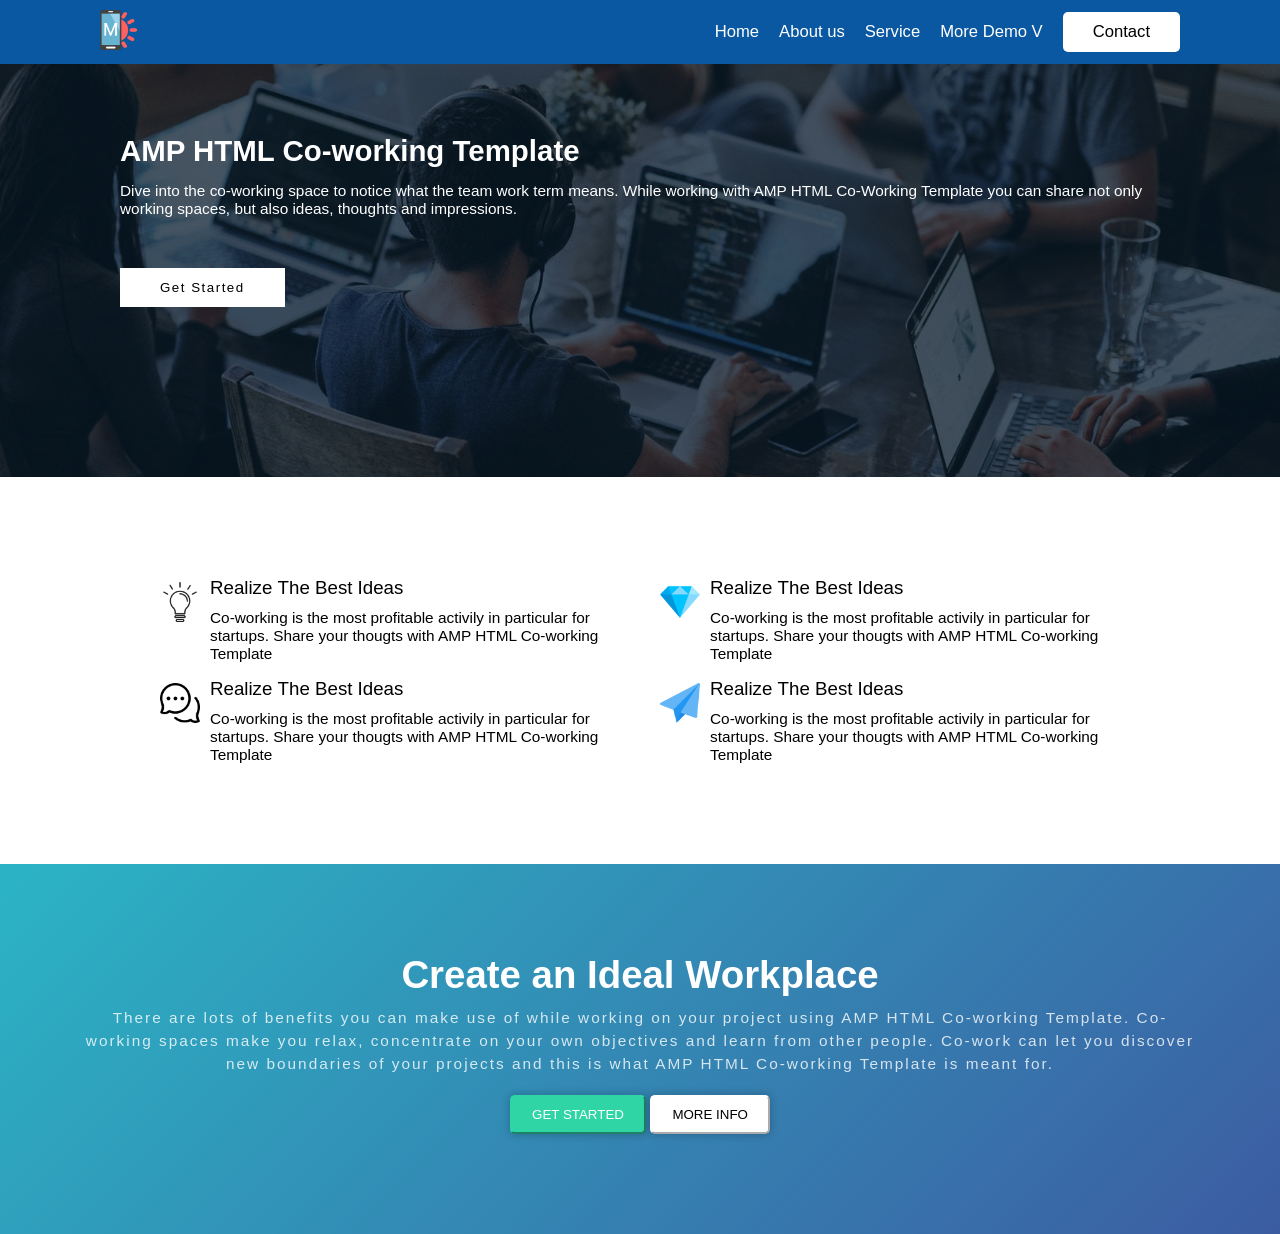
==== june3 for practice whole website/index.html @ 966e41de "Create an Ideal Workplace section complete" ====
<!DOCTYPE html>
<html lang="en">

<head>
    <meta charset="UTF-8">
    <meta name="viewport" content="width=device-width, initial-scale=1.0">
    <title>StartupAMP Demo</title>
    <link rel="stylesheet" href="style.css">
    <link rel="shortcut icon" href="./logo.png" type="image/x-icon">
</head>

<body>
    <header>
        <nav>
            <div class="leftnav">
                <img src="./logo.png" alt="">
            </div>
            <div class="rightnav">
                <div class="one">Home</div>
                <div class="one">About us</div>
                <div class="one">Service</div>
                <div class="dropdown">
                    <div class="one main-menu">More Demo V</div>
                    <div class="moredemo-submenu">
                        <div class="submenu-one">Mobile App</div>
                        <div class="submenu-one">Co-Working</div>
                        <div class="submenu-one">Business School</div>
                        <div class="submenu-one">Header</div>
                        <div class="submenu-one">Feature</div>
                    </div>
                </div>

                <div class="one btn">Contact</div>
                <div class="hamburger">
                    <img src="./hamburger.png" alt="">
                </div>
            </div>

        </nav>

    </header>

    <main>
        <section class="Hero">
            <div class="layer">
                <div class="content">
                    <h1>AMP HTML <b>Co-working Template</b></h1>
                    <p>Dive into the co-working space to notice what the team work term means. While working with AMP
                        HTML Co-Working Template you can share not only working spaces, but also ideas, thoughts and
                        impressions.</p>
                    <div class="btn2">
                        <button>Get Started</button>
                    </div>
                </div>
            </div>

        </section>
        <section class="fourdiv">
            <div class="left2div">
                <div class="left2div-content">
                    <div class="imgdiv">
                        <img src="./lightbulb.png" alt="">
                    </div>
                    <div class="contentdiv">
                        <div class="top-left2div">
                            <h3><span>Realize </span>The Best Ideas</h3>
                        </div>
                        <div class="bottom-left2div">
                            <p>
                                Co-working is the most profitable activily in particular for startups. Share your
                                thougts
                                with AMP HTML Co-working Template
                            </p>
                        </div>
                    </div>
                </div>
                <div class="left2div-content">
                    <div class="imgdiv">
                        <img src="./chat.png" alt="">
                    </div>
                    <div class="contentdiv">
                        <div class="top-left2div">
                            <h3><span>Realize </span>The Best Ideas</h3>
                        </div>
                        <div class="bottom-left2div">
                            <p>
                                Co-working is the most profitable activily in particular for startups. Share your
                                thougts
                                with AMP HTML Co-working Template
                            </p>
                        </div>
                    </div>
                </div>

            </div>
            <div class="right2div">
                <div class="right2div-content">
                    <div class="imgdiv">
                        <img src="./diamond.png" alt="">
                    </div>
                    <div class="contentdiv">
                        <div class="top-right2div">
                            <h3><span>Realize </span>The Best Ideas</h3>
                        </div>
                        <div class="bottom-right2div">
                            <p>
                                Co-working is the most profitable activily in particular for startups. Share your
                                thougts
                                with AMP HTML Co-working Template
                            </p>
                        </div>
                    </div>
                </div>
                <div class="right2div-content">
                    <div class="imgdiv">
                        <img src="./paper-plane.png" alt="">
                    </div>
                    <div class="contentdiv">
                        <div class="top-right2div">
                            <h3><span>Realize </span>The Best Ideas</h3>
                        </div>
                        <div class="bottom-right2div">
                            <p>
                                Co-working is the most profitable activily in particular for startups. Share your
                                thougts
                                with AMP HTML Co-working Template
                            </p>
                        </div>
                    </div>
                </div>
            </div>
        </section>
        <section class="IdealWorkplace">

            <h1 class="IdealWorkplace-h1">Create an Ideal Workplace</h1>
            <p class="IdealWorkplace-p">There are lots of benefits you can make use of while working on your project
                using AMP HTML Co-working Template. Co-working spaces make you relax, concentrate on your own objectives
                and learn from other people. Co-work can let you discover new boundaries of your projects and this is
                what AMP HTML Co-working Template is meant for.</p>
            <div class="btns">
                <button class="btn getbtn">GET STARTED</button>
                <button class="btn morebtn">MORE INFO</button>
            </div>
        </section>
    </main>

    <script src="script.js"></script>
</body>

</html>
---- june3 for practice whole website/style.css ----
* {
    margin: 0;
    padding: 0;
    box-sizing: border-box;
    font-family: Arial, Helvetica, sans-serif;
}

html,
body {
    height: 100%;
    width: 100%;
    position: relative;
}

nav {
    width: 100%;
    padding: 10px 100px;
    background-color: #0A57A2;
    display: flex;
    align-items: center;
    justify-content: space-between;
    position: fixed;
    z-index: 999;
}

.leftnav img {
    width: 40px;
}

.rightnav {
    display: flex;
    gap: 20px;
    align-items: center;
}

.rightnav .one {
    cursor: pointer;
    font-size: 1.3vw;
    color: white;
}

.rightnav .btn {
    padding: 10px 30px;
    background-color: white;
    color: black;
    border-radius: 5px;
}

.hamburger {
    display: none;
}

.dropdown {
    position: relative;
}

/* .main-menu{
    background-color: red;
} */

.moredemo-submenu {
    position: absolute;
    top: 100%;
    padding: 10px;
    padding-top: 40px;
    display: flex;
    flex-direction: column;
    gap: 15px;
    display: none;
}

.dropdown:hover .moredemo-submenu {
    display: flex;
    /* background-color: red; */
}

.submenu-one {
    background-color: #0A57A2;
    color: white;
    padding: 10px 20px;
    text-align: center;
    white-space: nowrap;
    cursor: pointer;
}

@media (max-width: 511px) {
    nav {
        padding-left: 30px;
        padding-right: 30px;
    }

    .leftnav img {
        width: 27px;
    }

    .rightnav .one {
        display: none;
    }

    .rightnav .hamburger {
        display: block;
        cursor: pointer;
    }

    .hamburger img {
        width: 25px;
    }
}

main {
    height: 100vh;
    width: 100%;
}

.Hero {
    width: 100%;
    background-image: url("./mbr-1619x1080.jpg");
    background-size: cover;
    background-repeat: no-repeat;
    background-position: center;
}

.layer {
    width: 100%;
    padding: 20px;
    background-color: #021629a3;
}

.content {
    color: white;
    padding: 10px;
    display: flex;
    flex-direction: column;
    gap: 20px;
    margin-top: 120px;
}

h1 {
    font-size: 22px;
    line-height: 22px;
}

.btn2 {
    margin-top: 30px;
    width: 100%;
    display: flex;
    justify-content: center;
    margin-bottom: 150px;
}

.btn2 button {
    text-align: center;
    padding: 12px 40px;
    background-color: white;
    border: none;
    cursor: pointer;
}


@media (min-width: 512px) {
    .content {
        padding: 0px 100px;
    }

    h1 {
        font-size: 2.3vw;
    }

    p {
        font-size: 1.7vw;
        width: 50%;
    }

    .btn2 {
        justify-content: flex-start;
    }

    .btn2 button {
        letter-spacing: 1.5px;
    }

}

.fourdiv {
    padding: 100px 150px;
    display: flex;
    gap: 20px;
    align-items: center;
    justify-content: center;
}

.left2div,
.right2div {
    display: flex;
    flex-direction: column;
    gap: 15px;
    justify-content: center;
    min-width: 200px;
}

.left2div-content,
.right2div-content {
    display: flex;
    justify-content: center;
}

.contentdiv {
    display: flex;
    flex-direction: column;
    gap: 10px;
}

p {
    font-size: 1.2vw;
    width: fit-content;
}

span {
    font-weight: bolder;
}


.imgdiv {
    padding: 5px 10px;

}

.imgdiv img {
    width: 40px;
}

h3 {
    font-weight: 100;
}

.IdealWorkplace {
    width: 100%;
    padding: 100px 80px;
    background: linear-gradient(135deg, #2bb4c5 0%, #3c5ca2 100%);
    text-align: center;
}

.IdealWorkplace-h1 {
    color: white;
    font-size: 3vw;
    margin-bottom: 20px;
}

.IdealWorkplace-p  {
    color: white;
    line-height: 1.5;
    letter-spacing: 2px;
    margin-bottom: 20px;
    font-weight: 100;
    opacity: 0.8;
}

.btns .getbtn {
    padding: 10px 20px;
    color: white;
    box-shadow: 0px 0px 8px 1px rgba(0, 0, 0, 0.2);
    background-color: #30d5a5;
    border-color: #30d5a5;
    border-radius: 5px;

}

.btns .morebtn {
    padding: 10px 20px;
    box-shadow: 0px 0px 8px 1px rgba(0, 0, 0, 0.2);
    color: black;
    background-color: white;
    border-color: #ffffff;
    border-radius: 5px;

}
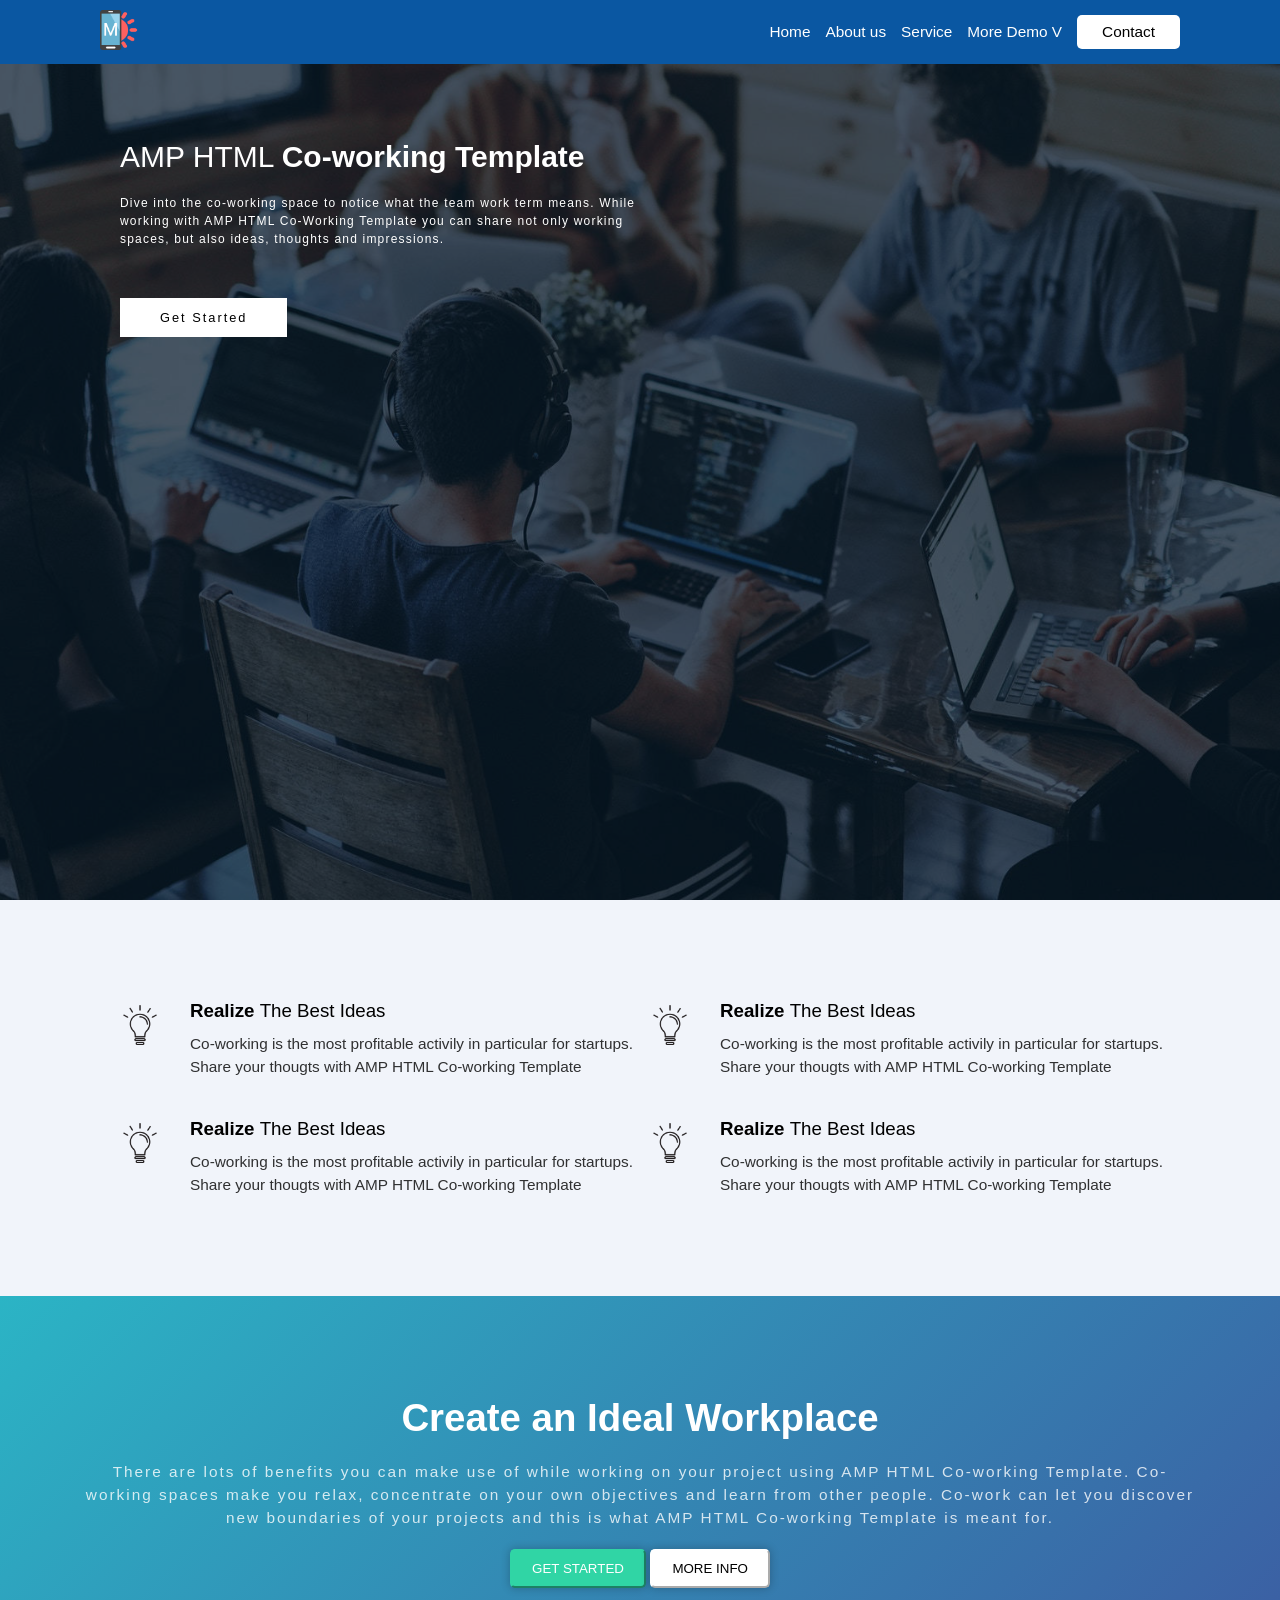
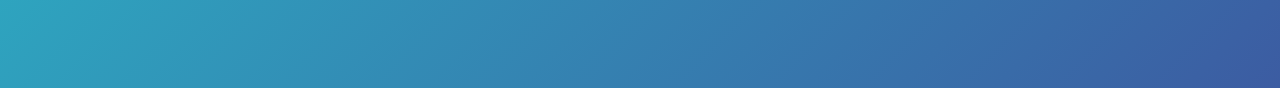
==== commit d6c5323f: "fourdiv done with responsive" ====
--- a/june3 for practice whole website/index.html
+++ b/june3 for practice whole website/index.html
@@ -44,8 +44,9 @@
         <section class="Hero">
             <div class="layer">
                 <div class="content">
-                    <h1>AMP HTML <b>Co-working Template</b></h1>
-                    <p>Dive into the co-working space to notice what the team work term means. While working with AMP
+                    <h1 class="layer-content-h1">AMP HTML <b class="layer-content-b">Co-working Template</b></h1>
+                    <p class="layer-content-p">Dive into the co-working space to notice what the team work term means.
+                        While working with AMP
                         HTML Co-Working Template you can share not only working spaces, but also ideas, thoughts and
                         impressions.</p>
                     <div class="btn2">
@@ -63,10 +64,10 @@
                     </div>
                     <div class="contentdiv">
                         <div class="top-left2div">
-                            <h3><span>Realize </span>The Best Ideas</h3>
+                            <h3><span class="top-left2div-span">Realize </span>The Best Ideas</h3>
                         </div>
                         <div class="bottom-left2div">
-                            <p>
+                            <p class="bottom-left2div-p">
                                 Co-working is the most profitable activily in particular for startups. Share your
                                 thougts
                                 with AMP HTML Co-working Template
@@ -76,14 +77,14 @@
                 </div>
                 <div class="left2div-content">
                     <div class="imgdiv">
-                        <img src="./chat.png" alt="">
+                        <img src="./lightbulb.png" alt="">
                     </div>
                     <div class="contentdiv">
                         <div class="top-left2div">
-                            <h3><span>Realize </span>The Best Ideas</h3>
+                            <h3><span class="top-left2div-span">Realize </span>The Best Ideas</h3>
                         </div>
                         <div class="bottom-left2div">
-                            <p>
+                            <p class="bottom-left2div-p">
                                 Co-working is the most profitable activily in particular for startups. Share your
                                 thougts
                                 with AMP HTML Co-working Template
@@ -96,14 +97,14 @@
             <div class="right2div">
                 <div class="right2div-content">
                     <div class="imgdiv">
-                        <img src="./diamond.png" alt="">
+                        <img src="./lightbulb.png" alt="">
                     </div>
                     <div class="contentdiv">
-                        <div class="top-right2div">
-                            <h3><span>Realize </span>The Best Ideas</h3>
+                        <div class="top-left2div">
+                            <h3><span class="top-left2div-span">Realize </span>The Best Ideas</h3>
                         </div>
-                        <div class="bottom-right2div">
-                            <p>
+                        <div class="bottom-left2div">
+                            <p class="bottom-left2div-p">
                                 Co-working is the most profitable activily in particular for startups. Share your
                                 thougts
                                 with AMP HTML Co-working Template
@@ -113,14 +114,14 @@
                 </div>
                 <div class="right2div-content">
                     <div class="imgdiv">
-                        <img src="./paper-plane.png" alt="">
+                        <img src="./lightbulb.png" alt="">
                     </div>
                     <div class="contentdiv">
-                        <div class="top-right2div">
-                            <h3><span>Realize </span>The Best Ideas</h3>
+                        <div class="top-left2div">
+                            <h3><span class="top-left2div-span">Realize </span>The Best Ideas</h3>
                         </div>
-                        <div class="bottom-right2div">
-                            <p>
+                        <div class="bottom-left2div">
+                            <p class="bottom-left2div-p">
                                 Co-working is the most profitable activily in particular for startups. Share your
                                 thougts
                                 with AMP HTML Co-working Template
--- a/june3 for practice whole website/style.css
+++ b/june3 for practice whole website/style.css
@@ -9,7 +9,7 @@
 body {
     height: 100%;
     width: 100%;
-    position: relative;
+    /* overflow-x: hidden; */
 }
 
 nav {
@@ -20,7 +20,7 @@
     align-items: center;
     justify-content: space-between;
     position: fixed;
-    z-index: 999;
+    z-index: 1;
 }
 
 .leftnav img {
@@ -29,18 +29,18 @@
 
 .rightnav {
     display: flex;
-    gap: 20px;
+    gap: 15px;
     align-items: center;
 }
 
 .rightnav .one {
     cursor: pointer;
-    font-size: 1.3vw;
+    font-size: 1.2vw;
     color: white;
 }
 
 .rightnav .btn {
-    padding: 10px 30px;
+    padding: 8px 25px;
     background-color: white;
     color: black;
     border-radius: 5px;
@@ -54,9 +54,6 @@
     position: relative;
 }
 
-/* .main-menu{
-    background-color: red;
-} */
 
 .moredemo-submenu {
     position: absolute;
@@ -71,7 +68,6 @@
 
 .dropdown:hover .moredemo-submenu {
     display: flex;
-    /* background-color: red; */
 }
 
 .submenu-one {
@@ -118,10 +114,10 @@
     background-size: cover;
     background-repeat: no-repeat;
     background-position: center;
+    overflow: hidden;
 }
 
 .layer {
-    width: 100%;
     padding: 20px;
     background-color: #021629a3;
 }
@@ -135,9 +131,20 @@
     margin-top: 120px;
 }
 
-h1 {
+.layer-content-h1 {
     font-size: 22px;
-    line-height: 22px;
+    font-weight: 100;
+}
+
+.layer-content-b {
+    font-weight: 900;
+}
+
+.layer-content-p {
+    line-height: 1.5;
+    letter-spacing: 1.2px;
+    font-weight: 100;
+    font-size: 12px;
 }
 
 .btn2 {
@@ -154,21 +161,38 @@
     background-color: white;
     border: none;
     cursor: pointer;
+    letter-spacing: 2px;
+    font-size: 3.2vw;
+    font-weight: 600;
 }
 
 
 @media (min-width: 512px) {
+
+    .Hero,
+    .layer {
+        width: 100%;
+        min-height: 100vh;
+        overflow: hidden;
+    }
+    .layer{
+        padding: 20px;
+    }
+
     .content {
         padding: 0px 100px;
     }
 
-    h1 {
-        font-size: 2.3vw;
-    }
-
-    p {
-        font-size: 1.7vw;
+    .layer-content-h1 {
+        font-size: 30px;
+    }
+
+    .layer-content-p {
         width: 50%;
+        line-height: 1.5;
+        letter-spacing: 1.2px;
+        font-weight: 100;
+        font-size: 12px;
     }
 
     .btn2 {
@@ -176,24 +200,33 @@
     }
 
     .btn2 button {
-        letter-spacing: 1.5px;
+        text-align: center;
+        padding: 12px 40px;
+        background-color: white;
+        border: none;
+        cursor: pointer;
+        letter-spacing: 2px;
+        font-size: 1vw;
+        font-weight: 400;
     }
 
 }
 
 .fourdiv {
-    padding: 100px 150px;
-    display: flex;
-    gap: 20px;
+    padding: 100px 110px;
+    display: flex;
+    /* gap: 40px; */
     align-items: center;
+
     justify-content: center;
+    background-color: #F1F4FA;
 }
 
 .left2div,
 .right2div {
     display: flex;
     flex-direction: column;
-    gap: 15px;
+    gap: 40px;
     justify-content: center;
     min-width: 200px;
 }
@@ -202,6 +235,16 @@
 .right2div-content {
     display: flex;
     justify-content: center;
+    gap: 20px;
+}
+
+.top-left2div-span {
+    font-weight: 700;
+}
+
+.bottom-left2div-p {
+    opacity: 0.8;
+    line-height: 1.5;
 }
 
 .contentdiv {
@@ -246,7 +289,7 @@
     margin-bottom: 20px;
 }
 
-.IdealWorkplace-p  {
+.IdealWorkplace-p {
     color: white;
     line-height: 1.5;
     letter-spacing: 2px;
@@ -273,4 +316,32 @@
     border-color: #ffffff;
     border-radius: 5px;
 
+}
+
+@media (max-width: 511px) {
+    .fourdiv {
+        flex-direction: column;
+        padding: 30px 30px;
+    }
+
+    .left2div-content,
+    .right2div-content {
+        flex-direction: column;
+    }
+
+    .imgdiv {
+        text-align: center;
+    }
+
+    h3 {
+        text-align: center;
+        font-size: 3.5vw;
+    }
+
+    .bottom-left2div-p {
+        font-size: 4vw;
+        text-align: justify;
+        hyphens: auto;
+        opacity: 0.7;
+    }
 }
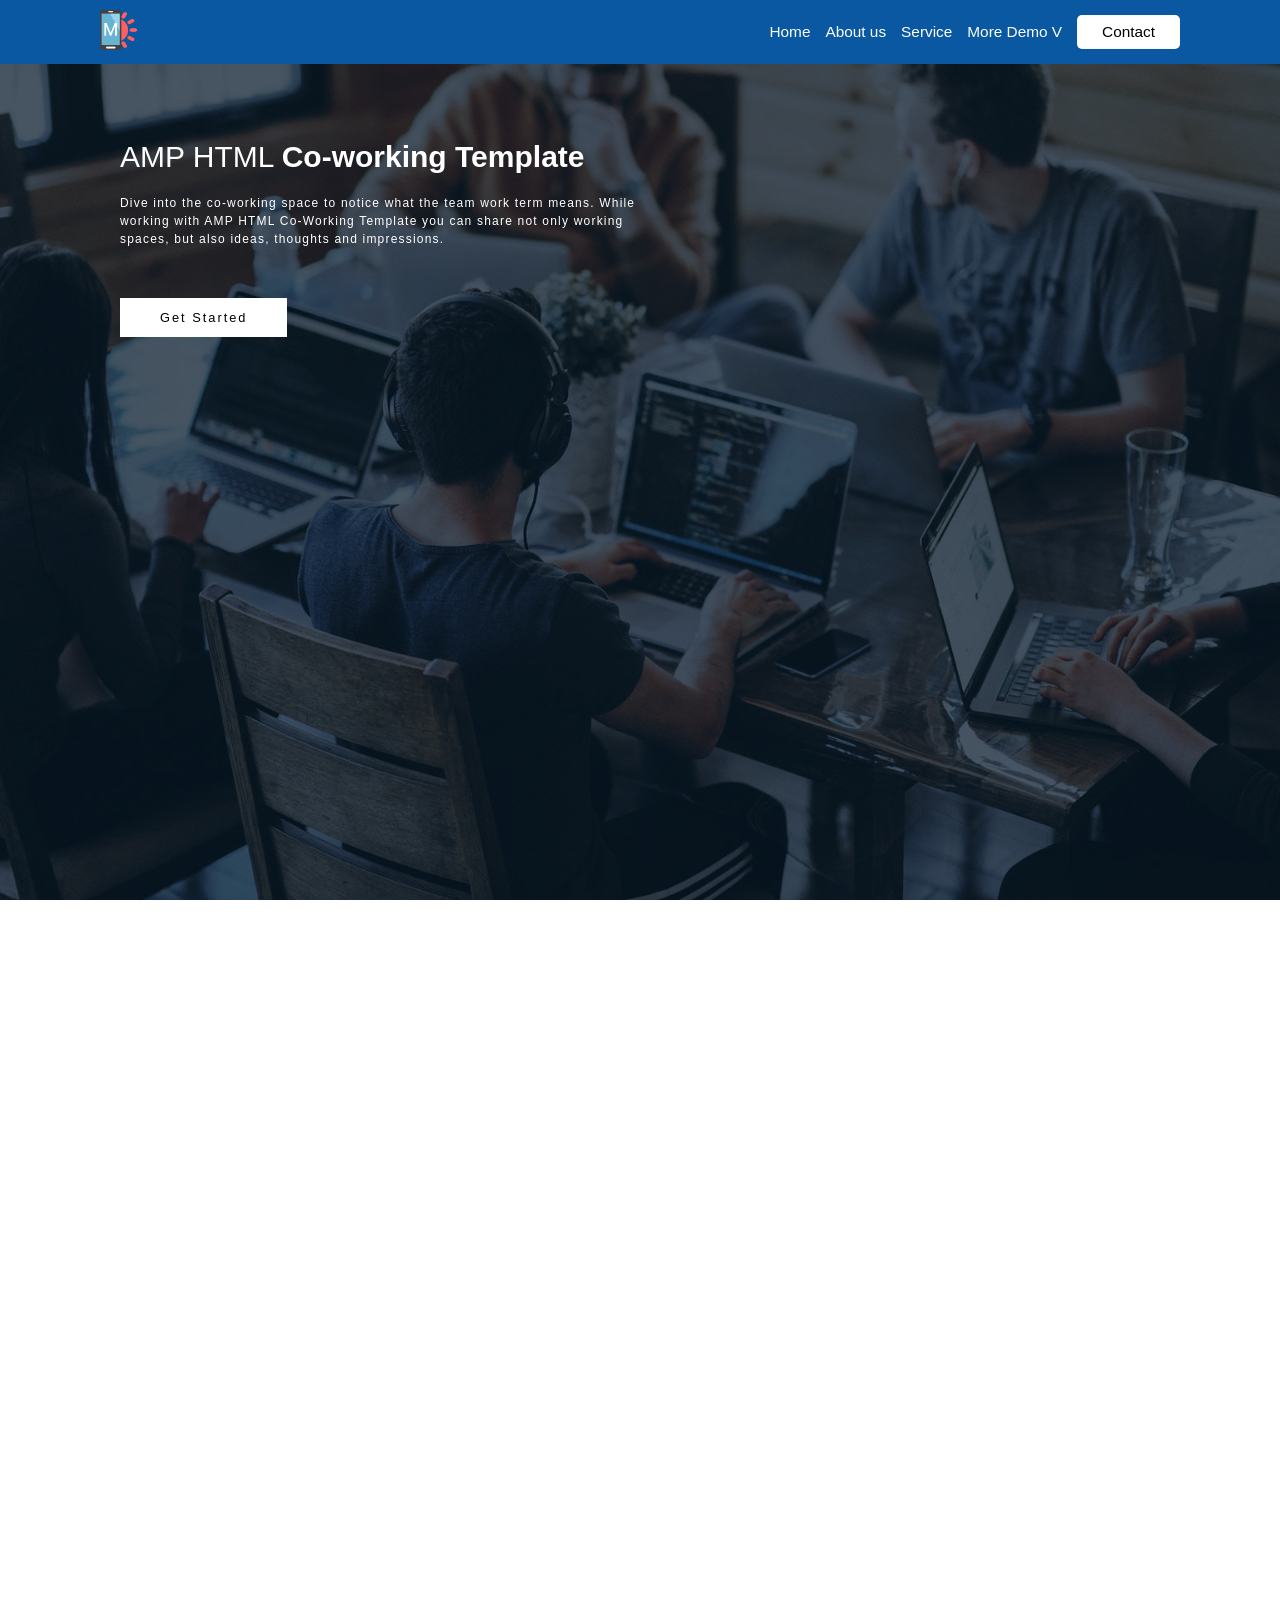
==== commit 82bb9be5: "amp section created" ====
--- a/june3 for practice whole website/index.html
+++ b/june3 for practice whole website/index.html
@@ -77,17 +77,16 @@
                 </div>
                 <div class="left2div-content">
                     <div class="imgdiv">
-                        <img src="./lightbulb.png" alt="">
+                        <img src="./chat.png" alt="">
                     </div>
                     <div class="contentdiv">
                         <div class="top-left2div">
-                            <h3><span class="top-left2div-span">Realize </span>The Best Ideas</h3>
+                            <h3><span class="top-left2div-span">Manage </span>A Talented Team</h3>
                         </div>
                         <div class="bottom-left2div">
                             <p class="bottom-left2div-p">
-                                Co-working is the most profitable activily in particular for startups. Share your
-                                thougts
-                                with AMP HTML Co-working Template
+                                Thanks to AMP HTML Co-working Template you can lead your working process in the right
+                                direction and help your team achieve objectives.
                             </p>
                         </div>
                     </div>
@@ -97,34 +96,32 @@
             <div class="right2div">
                 <div class="right2div-content">
                     <div class="imgdiv">
-                        <img src="./lightbulb.png" alt="">
+                        <img src="./diamond.png" alt="">
                     </div>
                     <div class="contentdiv">
                         <div class="top-left2div">
-                            <h3><span class="top-left2div-span">Realize </span>The Best Ideas</h3>
+                            <h3><span class="top-left2div-span">Create </span>An Effective Team</h3>
                         </div>
                         <div class="bottom-left2div">
                             <p class="bottom-left2div-p">
-                                Co-working is the most profitable activily in particular for startups. Share your
-                                thougts
-                                with AMP HTML Co-working Template
+                                AMP HTML Co-working Template will help you find your people to work with. You will
+                                notice that your team will stick together whatever problem you face.
                             </p>
                         </div>
                     </div>
                 </div>
                 <div class="right2div-content">
                     <div class="imgdiv">
-                        <img src="./lightbulb.png" alt="">
+                        <img src="./paper-plane.png" alt="">
                     </div>
                     <div class="contentdiv">
                         <div class="top-left2div">
-                            <h3><span class="top-left2div-span">Realize </span>The Best Ideas</h3>
+                            <h3><span class="top-left2div-span">Launch </span>A Unique Project</h3>
                         </div>
                         <div class="bottom-left2div">
                             <p class="bottom-left2div-p">
-                                Co-working is the most profitable activily in particular for startups. Share your
-                                thougts
-                                with AMP HTML Co-working Template
+                                More people implies more ideas. Use AMP HTML Co-working Template to create project noone
+                                has ever seen before.
                             </p>
                         </div>
                     </div>
@@ -143,6 +140,20 @@
                 <button class="btn morebtn">MORE INFO</button>
             </div>
         </section>
+        <section class="amp-section">
+            <div class="ampimg">
+                <div class="ampleft">
+                    <h1 class="ampleft-h1">
+                        AMP Tutorial
+                    </h1>
+                    <p class="ampleft-p">Learn what is AMP Website</p>
+                </div>
+                <div class="ampright">
+                    <img src="./play-circle.svg" alt="">
+                </div>
+            </div>
+
+        </section>
     </main>
 
     <script src="script.js"></script>
--- a/june3 for practice whole website/style.css
+++ b/june3 for practice whole website/style.css
@@ -9,7 +9,7 @@
 body {
     height: 100%;
     width: 100%;
-    /* overflow-x: hidden; */
+    overflow-x: hidden;
 }
 
 nav {
@@ -81,8 +81,7 @@
 
 @media (max-width: 511px) {
     nav {
-        padding-left: 30px;
-        padding-right: 30px;
+        padding: 20px 30px;
     }
 
     .leftnav img {
@@ -175,7 +174,8 @@
         min-height: 100vh;
         overflow: hidden;
     }
-    .layer{
+
+    .layer {
         padding: 20px;
     }
 
@@ -215,9 +215,7 @@
 .fourdiv {
     padding: 100px 110px;
     display: flex;
-    /* gap: 40px; */
     align-items: center;
-
     justify-content: center;
     background-color: #F1F4FA;
 }
@@ -265,6 +263,7 @@
 
 .imgdiv {
     padding: 5px 10px;
+    /* background-color: red; */
 
 }
 
@@ -274,6 +273,43 @@
 
 h3 {
     font-weight: 100;
+}
+
+@media (max-width: 512px) {
+    .fourdiv {
+        flex-direction: column;
+        padding: 30px 30px;
+        gap: 40px;
+    }
+
+    .left2div-content,
+    .right2div-content {
+        flex-direction: column;
+    }
+
+    .imgdiv {
+        text-align: center;
+    }
+
+    .contentdiv {
+        gap: 25px;
+    }
+
+    .imgdiv img {
+        width: 70px;
+    }
+
+    h3 {
+        text-align: center;
+        font-size: 3.5vw;
+    }
+
+    .bottom-left2div-p {
+        font-size: 2.5vw;
+        text-align: justify;
+        hyphens: auto;
+        opacity: 0.7;
+    }
 }
 
 .IdealWorkplace {
@@ -292,7 +328,7 @@
 .IdealWorkplace-p {
     color: white;
     line-height: 1.5;
-    letter-spacing: 2px;
+    letter-spacing: 1.5px;
     margin-bottom: 20px;
     font-weight: 100;
     opacity: 0.8;
@@ -305,7 +341,8 @@
     background-color: #30d5a5;
     border-color: #30d5a5;
     border-radius: 5px;
-
+    font-size: 1vw;
+    letter-spacing: 1.5px;
 }
 
 .btns .morebtn {
@@ -315,33 +352,115 @@
     background-color: white;
     border-color: #ffffff;
     border-radius: 5px;
-
-}
-
-@media (max-width: 511px) {
-    .fourdiv {
+    font-size: 1vw;
+    letter-spacing: 1.5px;
+}
+
+@media (max-width:512px) {
+    .IdealWorkplace {
+        padding: 100px 20px;
+    }
+
+    .IdealWorkplace-h1 {
+        font-size: 7vw;
+    }
+
+    .IdealWorkplace-p {
+        font-size: 2vw;
+    }
+
+    .btns .getbtn {
+        padding: 15px 25px;
+        font-size: 2.5vw;
+    }
+
+    .btns .morebtn {
+        padding: 15px 25px;
+        font-size: 2.5vw;
+    }
+}
+
+
+.amp-section {
+    padding: 7rem 13rem;
+}
+
+.ampimg {
+    position: relative;
+    margin: 0 auto;
+    background-image: url("https://mobirise.com/extensions/startupamp/coworking/assets/images/img-2.jpg");
+    background-position: 50% 50%;
+    background-color: #f1f4fa;
+    background-repeat: no-repeat;
+    background-size: cover;
+    display: flex;
+    justify-content: space-between;
+    align-items: center;
+    border-radius: 2rem;
+    padding: 7rem 0rem;
+    color: white;
+    box-shadow: 0px 0px 60px 10px rgba(0, 0, 0, 0.3);
+}
+
+.ampleft {
+    display: flex;
+    flex-direction: column;
+    gap: 20px;
+    padding-left: 50px;
+    word-wrap: break-word;
+
+}
+
+.ampleft-h1 {
+    font-size: 3.2rem;
+}
+
+.ampleft-p {
+    width: 100%;
+    font-weight: 100;
+    font-size: 1.1rem;
+}
+
+.ampright {
+    width: 50%;
+    padding-left: 130px;
+}
+
+.ampright img {
+    width: 80px;
+}
+
+@media (max-width:512px) {
+    .amp-section {
+        padding: 100px 20px;
+    }
+
+    .ampimg {
         flex-direction: column;
-        padding: 30px 30px;
-    }
-
-    .left2div-content,
-    .right2div-content {
-        flex-direction: column;
-    }
-
-    .imgdiv {
+        padding: 13.5rem 0;
+    }
+
+    .ampleft-h1 {
+        position: absolute;
+        top: 18%;
+        left: 50%;
+        transform: translate(-50%, -50%);
+        font-size: 7vw;
+    }
+
+    .ampleft-p {
+        position: absolute;
+        top: 32%;
+        left: 50%;
+        transform: translate(-50%, -50%);
         text-align: center;
-    }
-
-    h3 {
-        text-align: center;
-        font-size: 3.5vw;
-    }
-
-    .bottom-left2div-p {
-        font-size: 4vw;
-        text-align: justify;
-        hyphens: auto;
-        opacity: 0.7;
+        font-size: 2.5vw;
+    }
+
+    .ampright img {
+        position: absolute;
+        bottom: 5%;
+        left: 50%;
+        transform: translate(-50%, -50%);
     }
 }
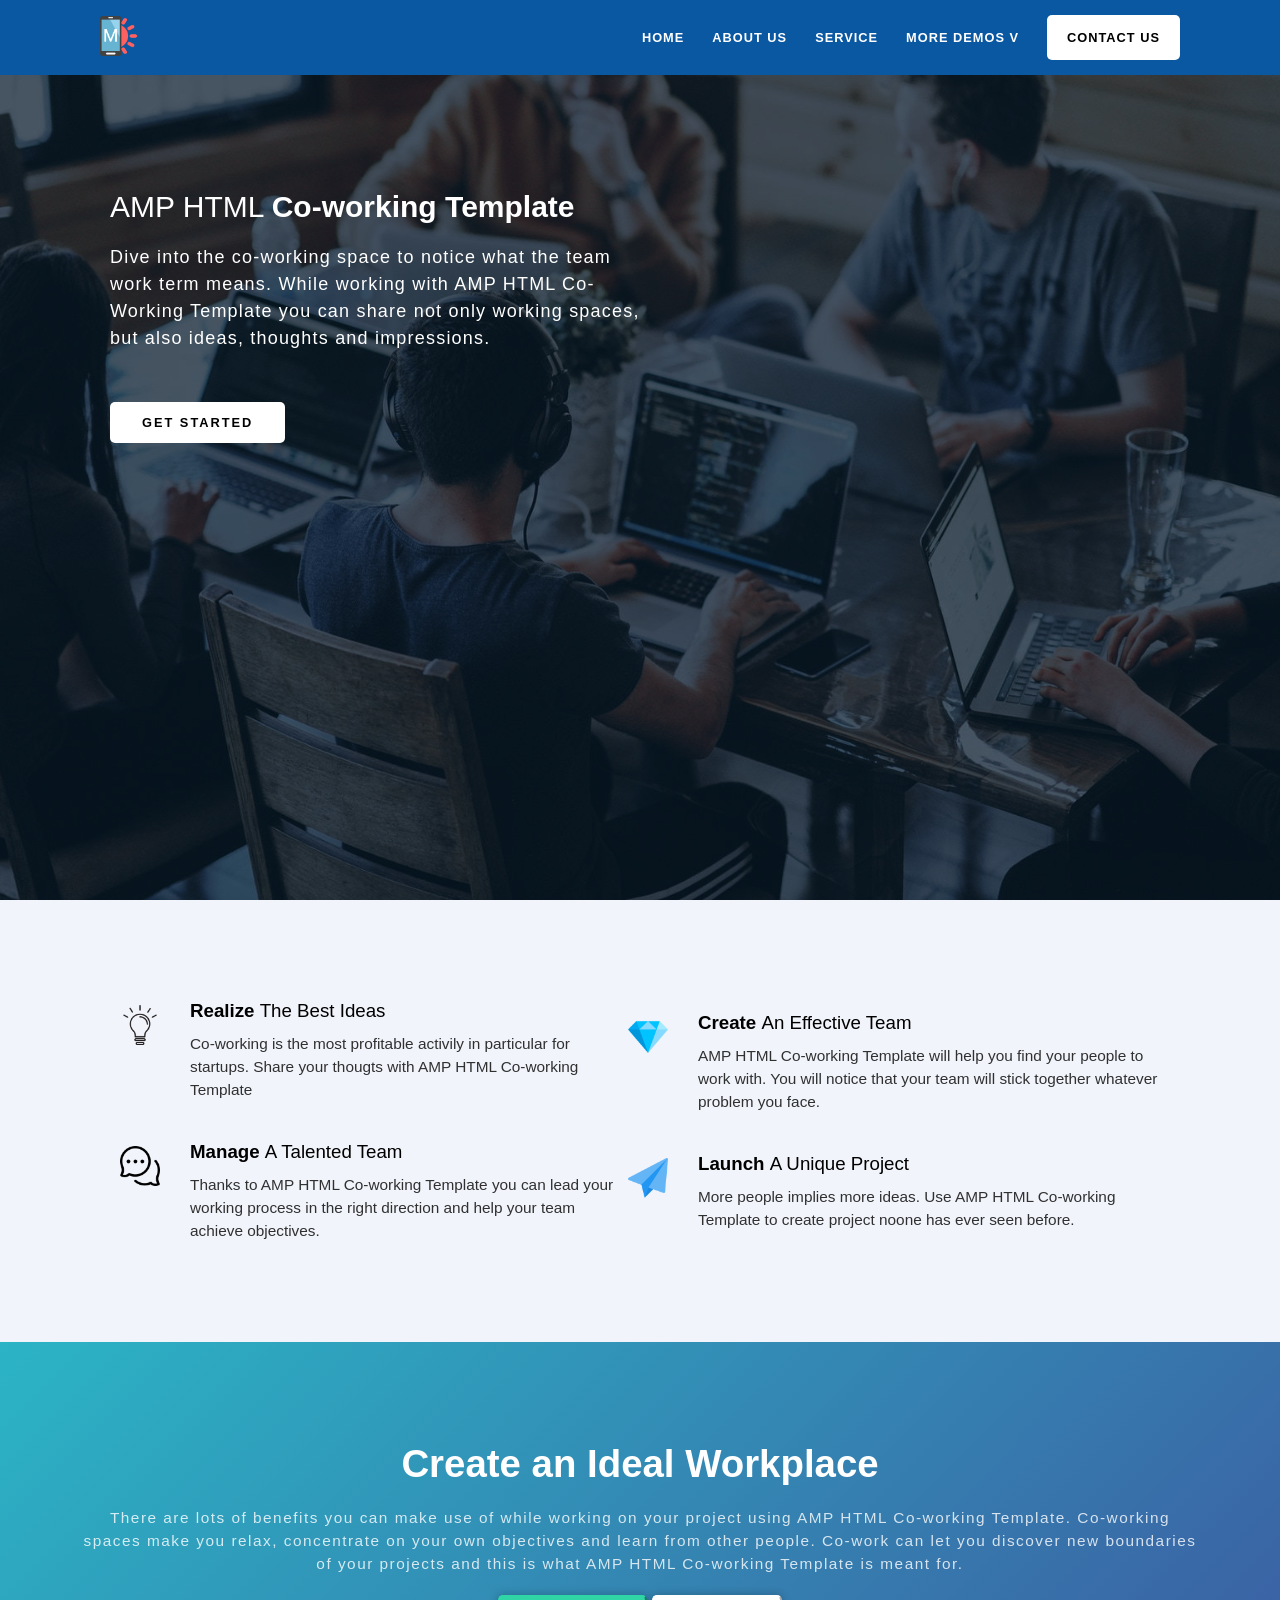
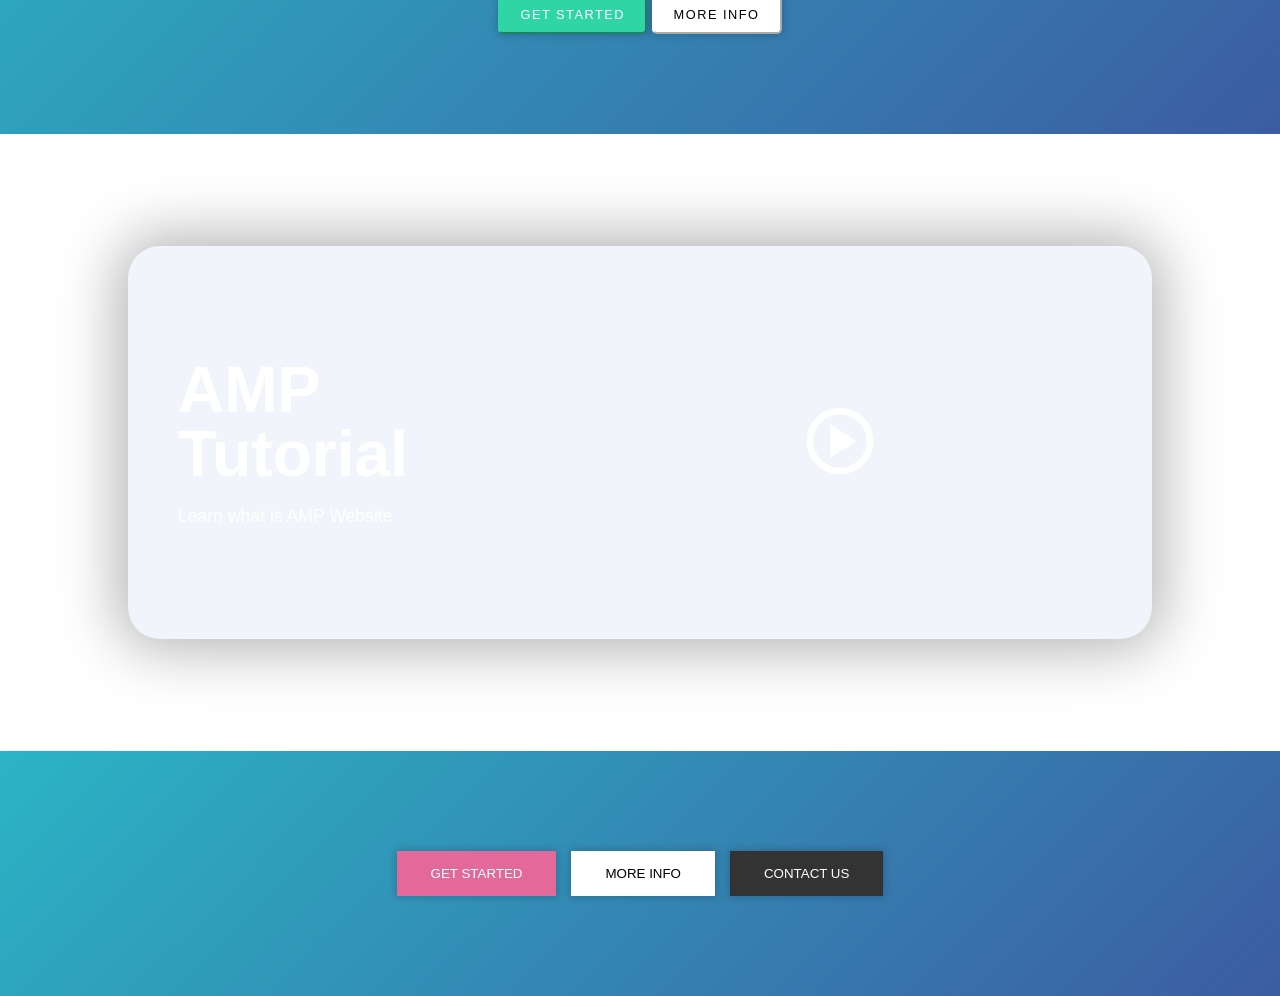
==== commit 1b70625f: "added button sections" ====
--- a/june3 for practice whole website/index.html
+++ b/june3 for practice whole website/index.html
@@ -16,11 +16,11 @@
                 <img src="./logo.png" alt="">
             </div>
             <div class="rightnav">
-                <div class="one">Home</div>
-                <div class="one">About us</div>
-                <div class="one">Service</div>
+                <div class="one">HOME</div>
+                <div class="one">ABOUT US</div>
+                <div class="one">SERVICE</div>
                 <div class="dropdown">
-                    <div class="one main-menu">More Demo V</div>
+                    <div class="one main-menu">MORE DEMOS V</div>
                     <div class="moredemo-submenu">
                         <div class="submenu-one">Mobile App</div>
                         <div class="submenu-one">Co-Working</div>
@@ -30,7 +30,7 @@
                     </div>
                 </div>
 
-                <div class="one btn">Contact</div>
+                <div class="one btn">CONTACT US</div>
                 <div class="hamburger">
                     <img src="./hamburger.png" alt="">
                 </div>
@@ -44,13 +44,13 @@
         <section class="Hero">
             <div class="layer">
                 <div class="content">
-                    <h1 class="layer-content-h1">AMP HTML <b class="layer-content-b">Co-working Template</b></h1>
+                    <h1 class="layer-content-h1">AMP HTML <b class="layer-content-b">Co-working <span class="layer-content-span">Template</span></b></h1>
                     <p class="layer-content-p">Dive into the co-working space to notice what the team work term means.
                         While working with AMP
                         HTML Co-Working Template you can share not only working spaces, but also ideas, thoughts and
                         impressions.</p>
                     <div class="btn2">
-                        <button>Get Started</button>
+                        <button>GET STARTED</button>
                     </div>
                 </div>
             </div>
@@ -144,7 +144,7 @@
             <div class="ampimg">
                 <div class="ampleft">
                     <h1 class="ampleft-h1">
-                        AMP Tutorial
+                        AMP <span class="ampleft-span">Tutorial</span>
                     </h1>
                     <p class="ampleft-p">Learn what is AMP Website</p>
                 </div>
@@ -154,6 +154,17 @@
             </div>
 
         </section>
+        <section class="buttons">
+            <div class="buttons-btn1">
+                <button>GET STARTED</button>
+            </div>
+            <div class="buttons-btn2">
+                <button>MORE INFO</button>
+            </div>
+            <div class="buttons-btn3">
+                <button>CONTACT US</button>
+            </div>
+        </section>
     </main>
 
     <script src="script.js"></script>
--- a/june3 for practice whole website/style.css
+++ b/june3 for practice whole website/style.css
@@ -9,12 +9,12 @@
 body {
     height: 100%;
     width: 100%;
-    overflow-x: hidden;
+    /* overflow-x: hidden; */
 }
 
 nav {
     width: 100%;
-    padding: 10px 100px;
+    padding: 15px 100px;
     background-color: #0A57A2;
     display: flex;
     align-items: center;
@@ -29,21 +29,26 @@
 
 .rightnav {
     display: flex;
-    gap: 15px;
+    gap: 28px;
     align-items: center;
+    letter-spacing: 1px;
 }
 
 .rightnav .one {
     cursor: pointer;
-    font-size: 1.2vw;
-    color: white;
+    font-size: 1vw;
+    color: white;
+    font-weight: 600;
 }
 
 .rightnav .btn {
-    padding: 8px 25px;
+    padding: 15px 20px;
     background-color: white;
     color: black;
     border-radius: 5px;
+    font-weight: 600;
+    letter-spacing: 1px;
+    font-size: 1vw;
 }
 
 .hamburger {
@@ -161,8 +166,8 @@
     border: none;
     cursor: pointer;
     letter-spacing: 2px;
-    font-size: 3.2vw;
-    font-weight: 600;
+    font-size: 2.2vw;
+    font-weight: 500;
 }
 
 
@@ -180,7 +185,7 @@
     }
 
     .content {
-        padding: 0px 100px;
+        padding: 50px 90px;
     }
 
     .layer-content-h1 {
@@ -192,7 +197,7 @@
         line-height: 1.5;
         letter-spacing: 1.2px;
         font-weight: 100;
-        font-size: 12px;
+        font-size: 18px;
     }
 
     .btn2 {
@@ -201,13 +206,14 @@
 
     .btn2 button {
         text-align: center;
-        padding: 12px 40px;
+        padding: 0.8rem 2rem;
         background-color: white;
         border: none;
         cursor: pointer;
         letter-spacing: 2px;
         font-size: 1vw;
-        font-weight: 400;
+        font-weight: 700;
+        border-radius: 5px;
     }
 
 }
@@ -382,7 +388,7 @@
 
 
 .amp-section {
-    padding: 7rem 13rem;
+    padding: 7rem 8rem;
 }
 
 .ampimg {
@@ -412,7 +418,8 @@
 }
 
 .ampleft-h1 {
-    font-size: 3.2rem;
+    font-size: 4rem;
+    line-height: 4rem;
 }
 
 .ampleft-p {
@@ -421,9 +428,13 @@
     font-size: 1.1rem;
 }
 
+.ampleft-span {
+    display: block;
+}
+
 .ampright {
     width: 50%;
-    padding-left: 130px;
+    padding-left: 160px;
 }
 
 .ampright img {
@@ -446,6 +457,10 @@
         left: 50%;
         transform: translate(-50%, -50%);
         font-size: 7vw;
+        display: flex;
+        align-items: center;
+        justify-content: center;
+        gap: 10px;
     }
 
     .ampleft-p {
@@ -457,10 +472,64 @@
         font-size: 2.5vw;
     }
 
+
     .ampright img {
         position: absolute;
         bottom: 5%;
         left: 50%;
         transform: translate(-50%, -50%);
     }
+}
+
+.buttons {
+    background: linear-gradient(135deg, #2bb4c5 0%, #3c5ca2 100%);
+    padding: 100px 150px;
+    display: flex;
+    gap: 15px;
+    justify-content: center;
+    flex-wrap: wrap;
+}
+
+.buttons-btn1 button {
+    padding: 0.8rem 2rem;
+    white-space: nowrap;
+    border-width: 2px;
+    border-style: solid;
+    box-shadow: 0px 0px 8px 1px rgba(0, 0, 0, 0.2);
+    background-color: #e3699a;
+    border-color: #e3699a;
+    color: #ffffff;
+    border-width: 2px;
+    cursor: pointer;
+}
+
+.buttons-btn2 button {
+    padding: 0.8rem 2rem;
+    border-width: 2px;
+    border-style: solid;
+    white-space: nowrap;
+    box-shadow: 0px 0px 8px 1px rgba(0, 0, 0, 0.2);
+    background-color: #ffffff;
+    border-color: #ffffff;
+    color: #000000;
+    cursor: pointer;
+}
+
+.buttons-btn3 button {
+    padding: 0.8rem 2rem;
+    border-width: 2px;
+    border-style: solid;
+    white-space: nowrap;
+    box-shadow: 0px 0px 8px 1px rgba(0, 0, 0, 0.2);
+    background-color: #333333;
+    border-color: #333333;
+    color: #ffffff;
+    cursor: pointer;
+}
+
+@media (max-width:512px) {
+    .buttons {
+    padding: 100px 10px;
+    flex-wrap: wrap;
+}
 }
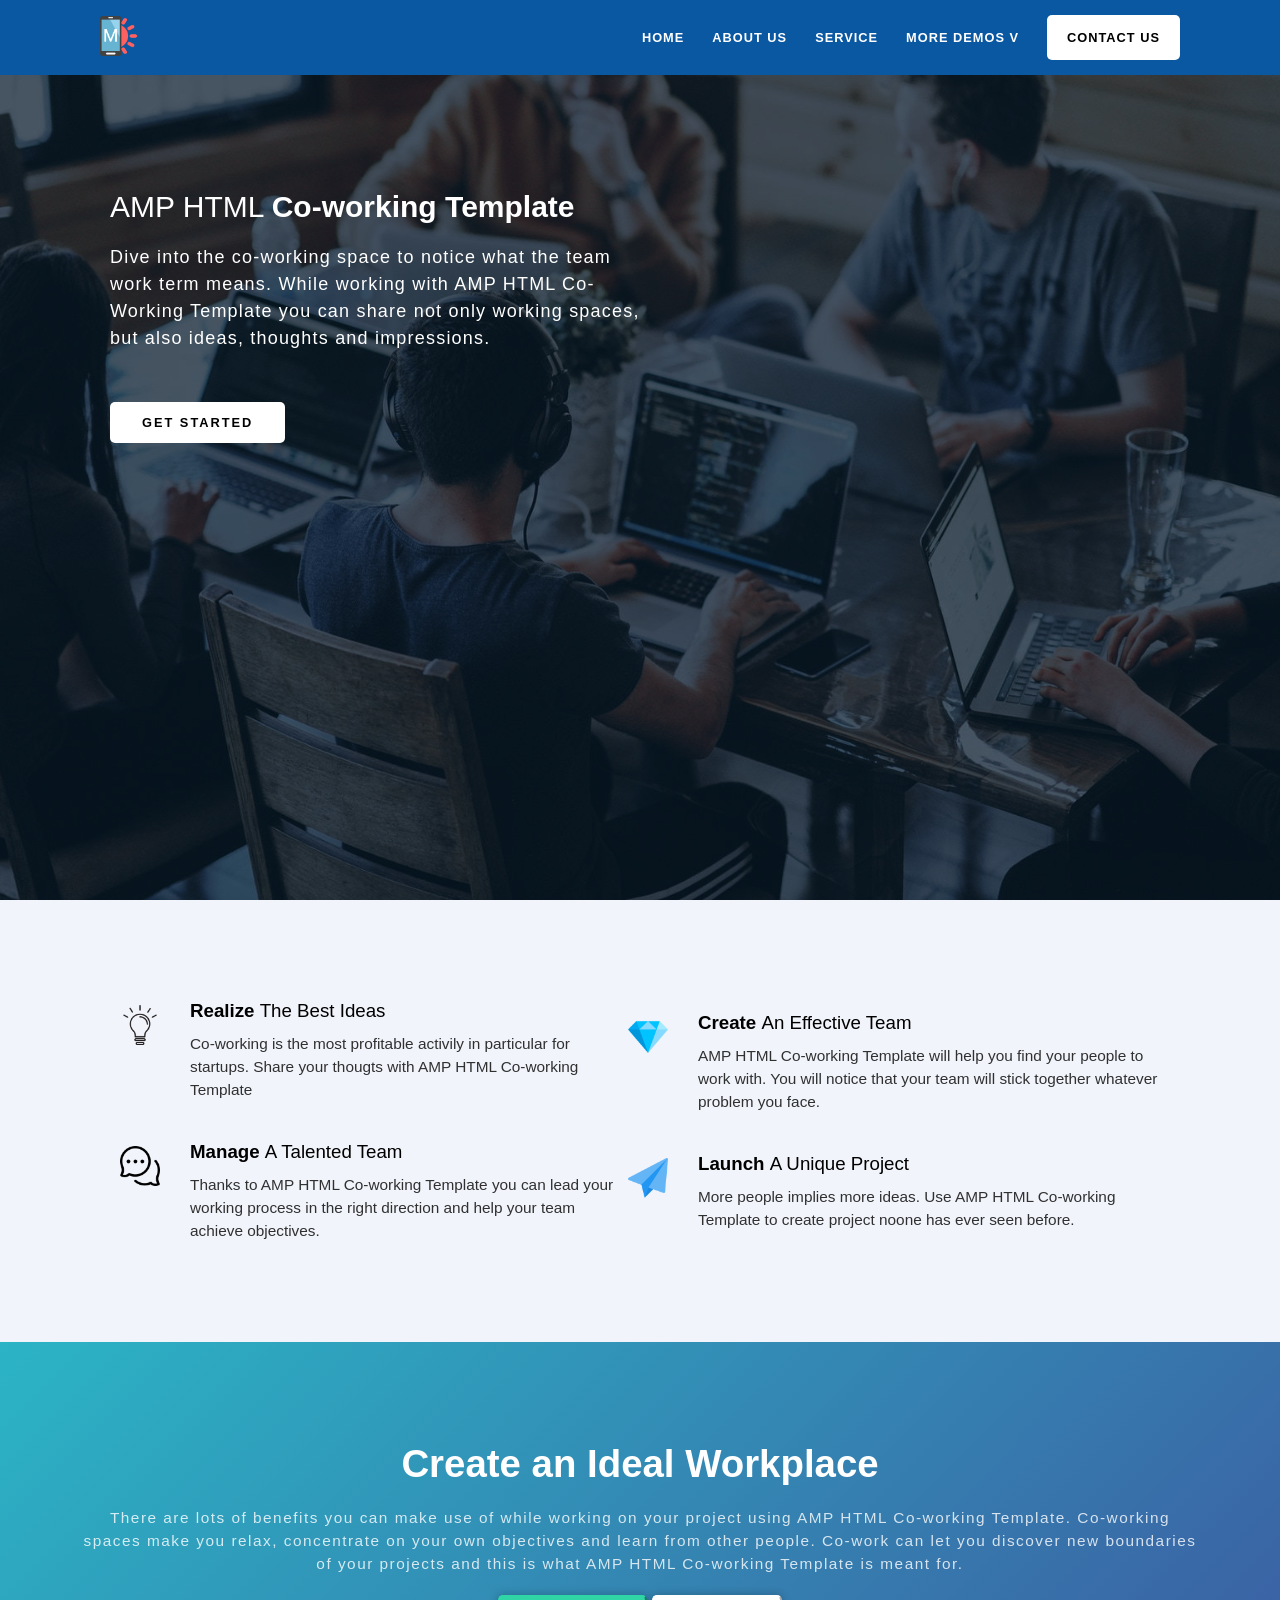
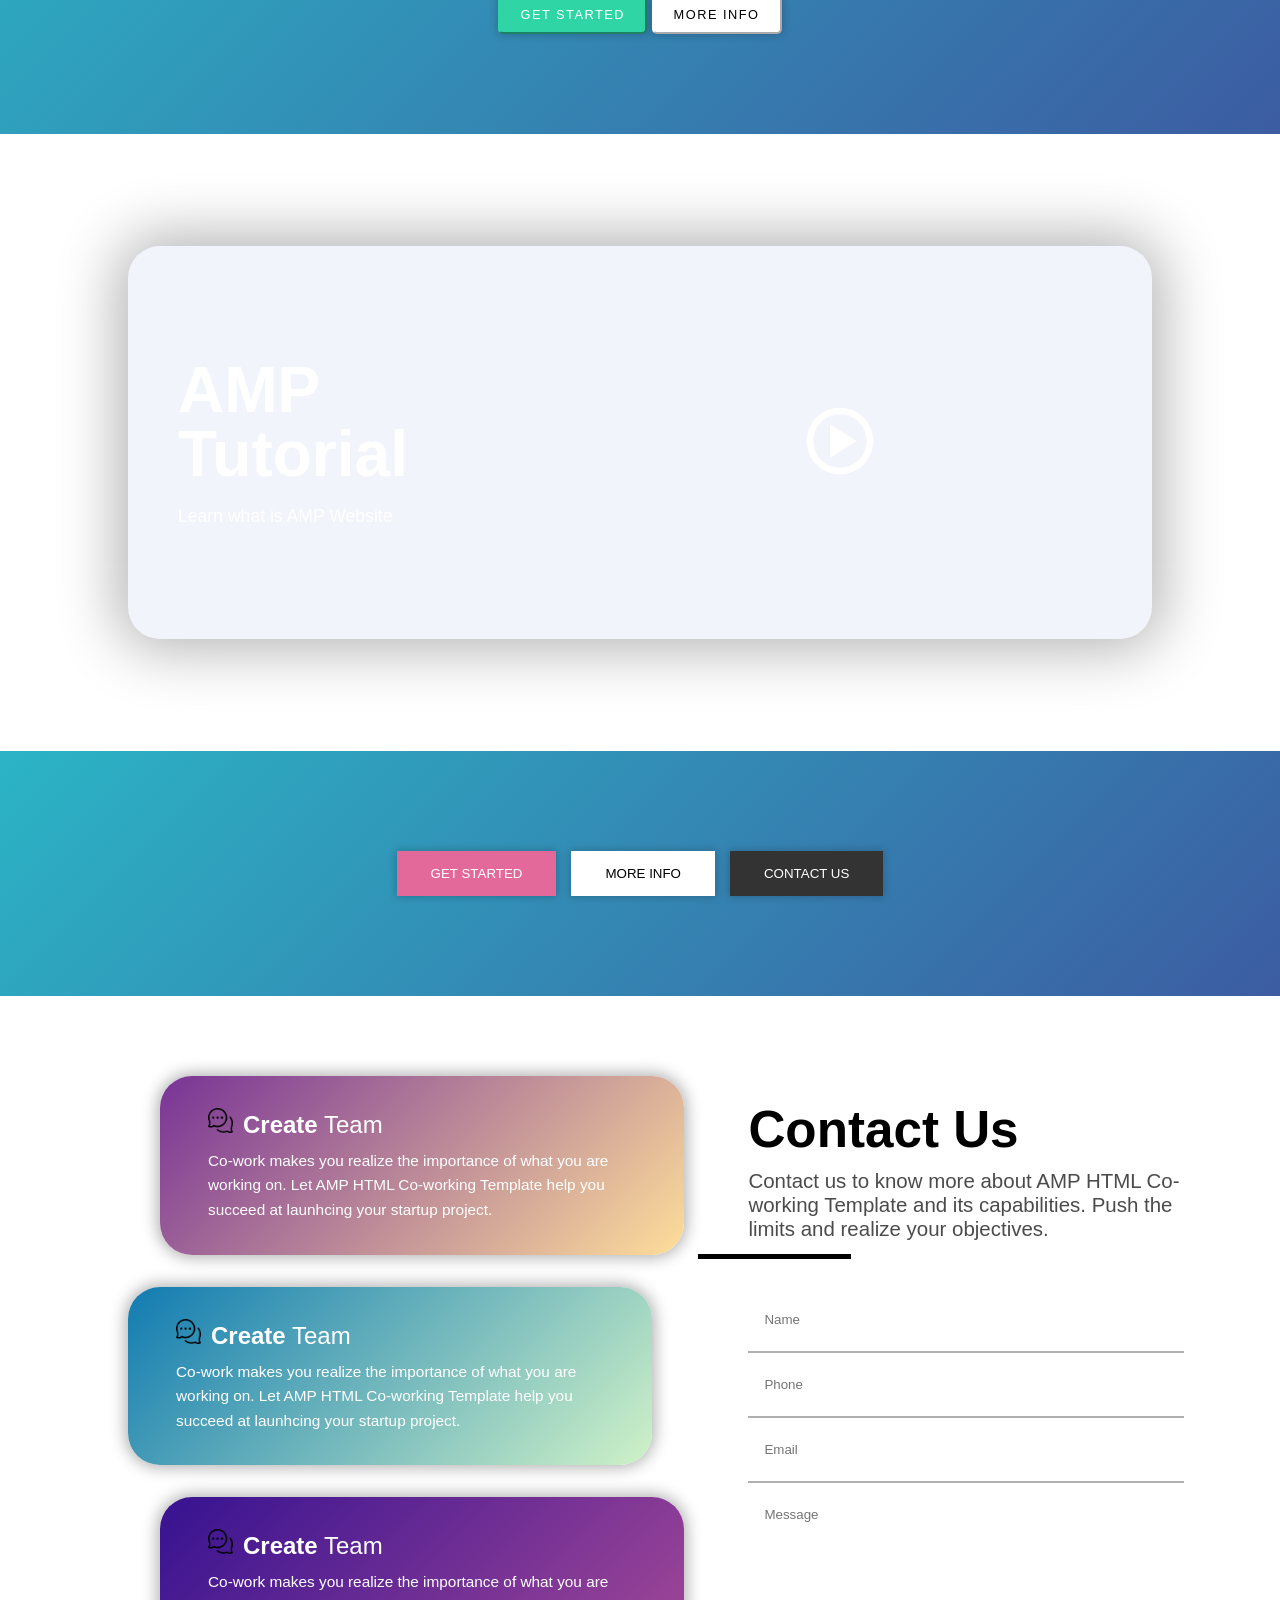
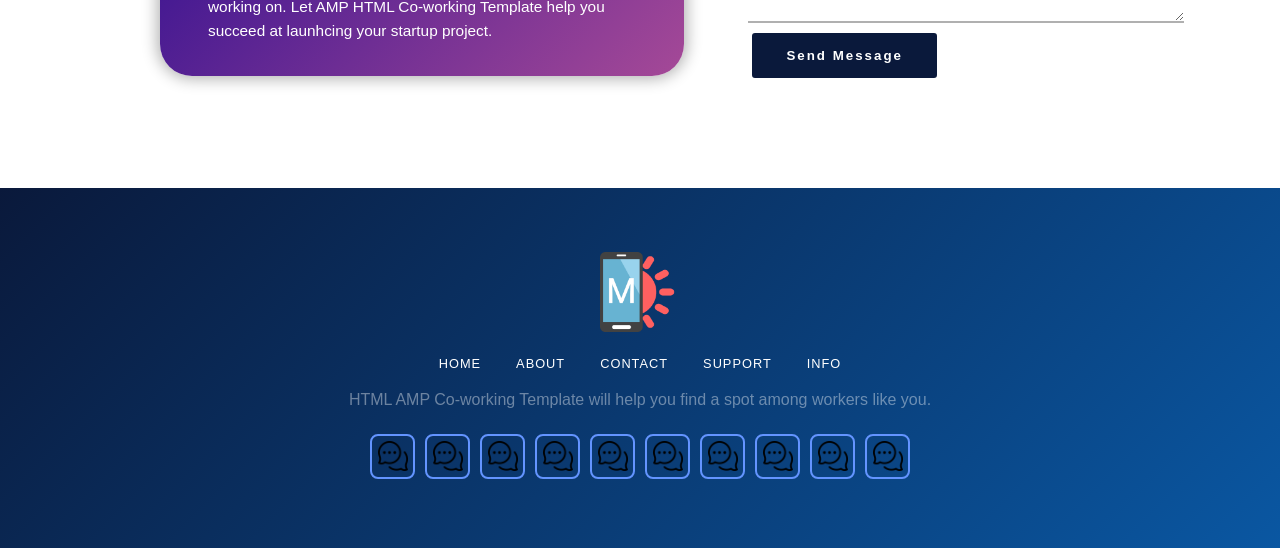
==== commit 4987e7c9: "besant web project completed" ====
--- a/june3 for practice whole website/index.html
+++ b/june3 for practice whole website/index.html
@@ -44,7 +44,8 @@
         <section class="Hero">
             <div class="layer">
                 <div class="content">
-                    <h1 class="layer-content-h1">AMP HTML <b class="layer-content-b">Co-working <span class="layer-content-span">Template</span></b></h1>
+                    <h1 class="layer-content-h1">AMP HTML <b class="layer-content-b">Co-working <span
+                                class="layer-content-span">Template</span></b></h1>
                     <p class="layer-content-p">Dive into the co-working space to notice what the team work term means.
                         While working with AMP
                         HTML Co-Working Template you can share not only working spaces, but also ideas, thoughts and
@@ -165,7 +166,106 @@
                 <button>CONTACT US</button>
             </div>
         </section>
+        <section class="contact-us">
+            <div class="contact-us-left">
+                <div class="card1">
+                    <div class="cardtitle">
+                        <img class="card-img" src="./chat.png" alt="">
+                        <h2 class="card-h2"><b class="card-b">Create</b> Team</h2>
+                    </div>
+                    <div class="cardcontent">
+                        <p class="card-p">Co-work makes you realize the importance of what you are working on. Let AMP
+                            HTML Co-working Template help you succeed at launhcing your startup project.</p>
+                    </div>
+                </div>
+                <div class="card2">
+                    <div class="cardtitle">
+                        <img class="card-img" src="./chat.png" alt="">
+                        <h2 class="card-h2"><b class="card-b">Create</b> Team</h2>
+                    </div>
+                    <div class="cardcontent">
+                        <p class="card-p">Co-work makes you realize the importance of what you are working on. Let AMP
+                            HTML Co-working Template help you succeed at launhcing your startup project.</p>
+                    </div>
+                </div>
+                <div class="card3">
+                    <div class="cardtitle">
+                        <img class="card-img" src="./chat.png" alt="">
+                        <h2 class="card-h2"><b class="card-b">Create</b> Team</h2>
+                    </div>
+                    <div class="cardcontent">
+                        <p class="card-p">Co-work makes you realize the importance of what you are working on. Let AMP
+                            HTML Co-working Template help you succeed at launhcing your startup project.</p>
+                    </div>
+                </div>
+            </div>
+            <div class="contact-us-right">
+                <div class="contact-us-conntent">
+                    <h2 class="contact-us-conntent-h2">Contact Us</h2>
+                    <p class="contact-us-conntent-p">
+                        Contact us to know more about AMP HTML Co-working Template and its capabilities. Push the limits
+                        and realize your objectives.
+                    </p>
+                </div>
+                <div class="divider"></div>
+                <div class="contact-us-form">
+                    <form class="form">
+                        <input class="form-inp" type="text" placeholder="Name">
+                        <input class="form-inp" type="tel" placeholder="Phone">
+                        <input class="form-inp" type="email" placeholder="Email">
+                        <textarea rows="6" placeholder="Message" class="form-inp"></textarea>
+                        <input type="submit" value="Send Message" class="form-btn">
+                    </form>
+                </div>
+            </div>
+        </section>
+        <footer>
+            <div class="footer-img">
+                <img class="footer-logo" src="./logo.png" alt="">
+            </div>
+            <div class="footer-nav">
+                <div class="footer-nav-one">HOME</div>
+                <div class="footer-nav-two">ABOUT</div>
+                <div class="footer-nav-three">CONTACT</div>
+                <div class="footer-nav-four">SUPPORT</div>
+                <div class="footer-nav-five">INFO</div>
+            </div>
+            <div class="footer-p">HTML AMP Co-working Template will help you find a spot among workers like you.</div>
+            <div class="footer-icons">
+                <div class="icons">
+                    <img class="icons-img" src="./chat.png" alt="">
+                </div>
+                <div class="icons">
+                    <img class="icons-img" src="./chat.png" alt="">
+                </div>
+                <div class="icons">
+                    <img class="icons-img" src="./chat.png" alt="">
+                </div>
+                <div class="icons">
+                    <img class="icons-img" src="./chat.png" alt="">
+                </div>
+                <div class="icons">
+                    <img class="icons-img" src="./chat.png" alt="">
+                </div>
+                <div class="icons">
+                    <img class="icons-img" src="./chat.png" alt="">
+                </div>
+                <div class="icons">
+                    <img class="icons-img" src="./chat.png" alt="">
+                </div>
+                <div class="icons">
+                    <img class="icons-img" src="./chat.png" alt="">
+                </div>
+                <div class="icons">
+                    <img class="icons-img" src="./chat.png" alt="">
+                </div>
+                <div class="icons">
+                    <img class="icons-img" src="./chat.png" alt="">
+                </div>
+            </div>
+        </footer>
     </main>
+
 
     <script src="script.js"></script>
 </body>
--- a/june3 for practice whole website/style.css
+++ b/june3 for practice whole website/style.css
@@ -529,7 +529,198 @@
 
 @media (max-width:512px) {
     .buttons {
-    padding: 100px 10px;
-    flex-wrap: wrap;
-}
+        padding: 100px 10px;
+        flex-wrap: wrap;
+    }
+}
+
+.contact-us {
+    padding: 4rem 5rem;
+    display: flex;
+    align-items: center;
+    justify-content: space-between;
+}
+
+.contact-us-left {
+    padding: 1rem;
+    display: flex;
+    flex-direction: column;
+    width: 70%;
+}
+
+.card1 {
+    background: linear-gradient(135deg, #783396 0%, #fede9a 100%);
+    padding: 2rem 3rem;
+    border-radius: 2rem;
+    margin-bottom: 2rem;
+    margin-left: 4rem;
+    margin-right: 2rem;
+    box-shadow: 0px 0px 15px 3px rgba(0, 0, 0, 0.3);
+    color: white;
+    display: flex;
+    flex-direction: column;
+    gap: 10px;
+}
+
+.cardtitle {
+    display: flex;
+    align-items: baseline;
+    gap: 10px;
+}
+
+.card-img {
+    width: 25px;
+}
+
+.card-h2 {
+    font-weight: 100;
+}
+
+.card-b {
+    font-weight: 800;
+}
+
+.card-p {
+    line-height: 1.6;
+    font-weight: 100;
+
+}
+
+.card2 {
+    background: linear-gradient(135deg, #117bb1 0%, #d0f2c8 100%);
+    padding: 2rem 3rem;
+    border-radius: 2rem;
+    margin-bottom: 2rem;
+    margin-right: 4rem;
+    margin-left: 2rem;
+    box-shadow: 0px 0px 15px 3px rgba(0, 0, 0, 0.3);
+    color: white;
+    display: flex;
+    flex-direction: column;
+    gap: 10px;
+}
+
+.card3 {
+    background: linear-gradient(135deg, #361291 0%, #a54997 100%);
+    padding: 2rem 3rem;
+    border-radius: 2rem;
+    margin-bottom: 2rem;
+    margin-left: 4rem;
+    margin-right: 2rem;
+    box-shadow: 0px 0px 15px 3px rgba(0, 0, 0, 0.3);
+    color: white;
+    display: flex;
+    flex-direction: column;
+    gap: 10px;
+}
+
+
+.contact-us-right {
+    position: relative;
+    padding: 1rem;
+    width: 50%;
+}
+
+.contact-us-conntent {
+    display: flex;
+    flex-direction: column;
+    gap: 10px;
+}
+
+.contact-us-conntent-h2 {
+    font-size: 4vw;
+}
+
+.contact-us-conntent-p {
+    font-size: 1.6vw;
+    font-weight: 100;
+    opacity: 0.7;
+}
+
+.divider {
+    position: relative;
+    width: 35%;
+    height: 5px;
+    left: -50px;
+    background-color: black;
+    margin: 0.8rem 0;
+}
+
+.form {
+    padding-top: 1rem;
+}
+
+.form-inp {
+    padding: 1.5rem 1rem;
+    width: 100%;
+    border-top: none;
+    border-left: none;
+    border-right: none;
+    border-bottom: 2px solid rgba(0, 0, 0, 0.31);
+}
+
+.form-btn {
+    background-color: #0a193b;
+    border-color: #0a193b;
+    color: #ffffff;
+    font-weight: 700;
+    border-width: 2px;
+    border-style: solid;
+    font-style: normal;
+    letter-spacing: 2px;
+    margin: .4rem .25rem;
+    white-space: normal;
+    padding: 0.8rem 2rem;
+    border-radius: 3px;
+    display: inline-flex;
+    align-items: center;
+    justify-content: center;
+}
+
+footer {
+    padding: 4rem 10rem;
+    display: flex;
+    flex-direction: column;
+    align-items: center;
+    gap: 20px;
+    background: linear-gradient(135deg, #0a193b 0%, #0a57a2 100%);
+}
+
+.footer-logo {
+    width: 80px;
+}
+
+.footer-nav {
+    display: flex;
+    gap: 35px;
+    color: white;
+    letter-spacing: 1px;
+    font-size: 1vw;
+    cursor: pointer;
+}
+
+.footer-p {
+    color: white;
+    font-weight: 100;
+    opacity: 0.4;
+}
+
+.footer-icons{
+    display: flex;
+}
+
+.icons {
+    border: 2px solid #6394ff;
+    border-radius: 0.5rem;
+    width: 45px;
+    margin: 5px;
+    height: 45px;
+    position: relative;
+    display: flex;
+    align-items: center;
+    justify-content: center;
+}
+
+.icons-img {
+    width: 30px;
 }
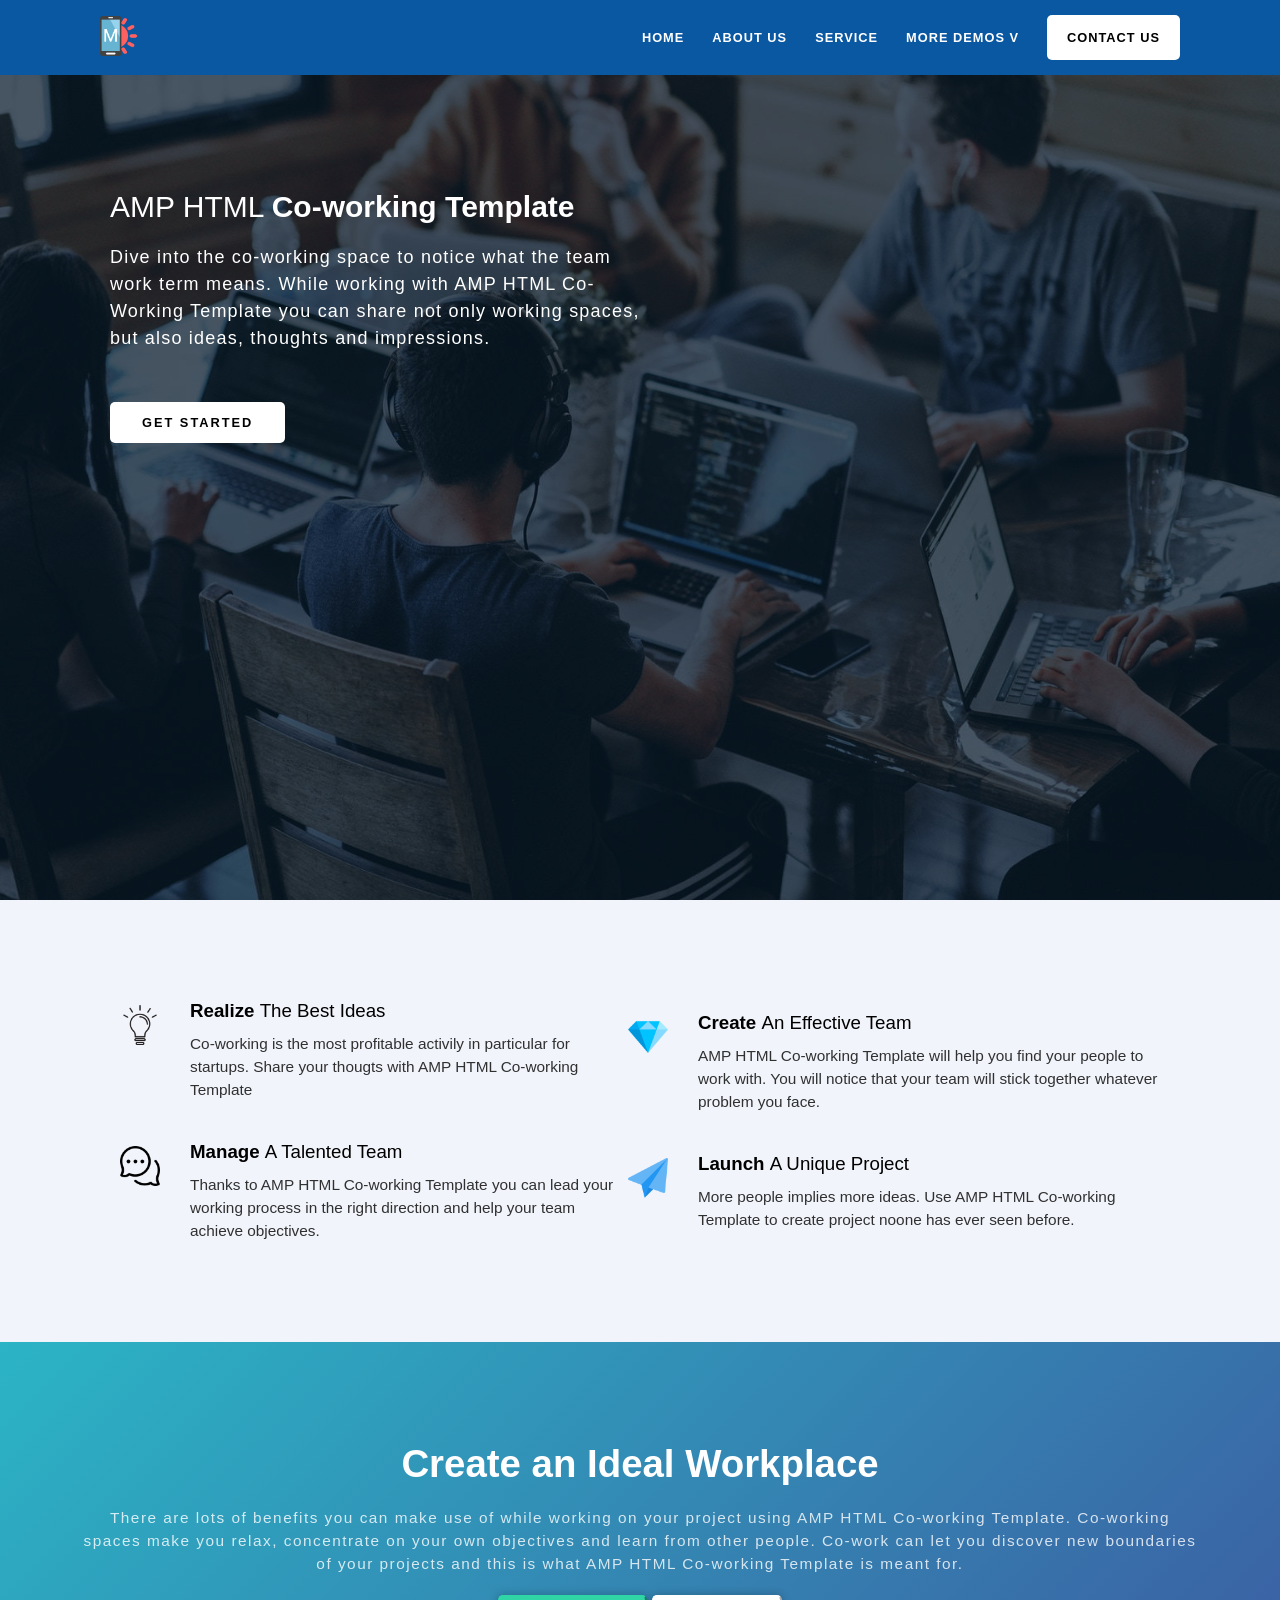
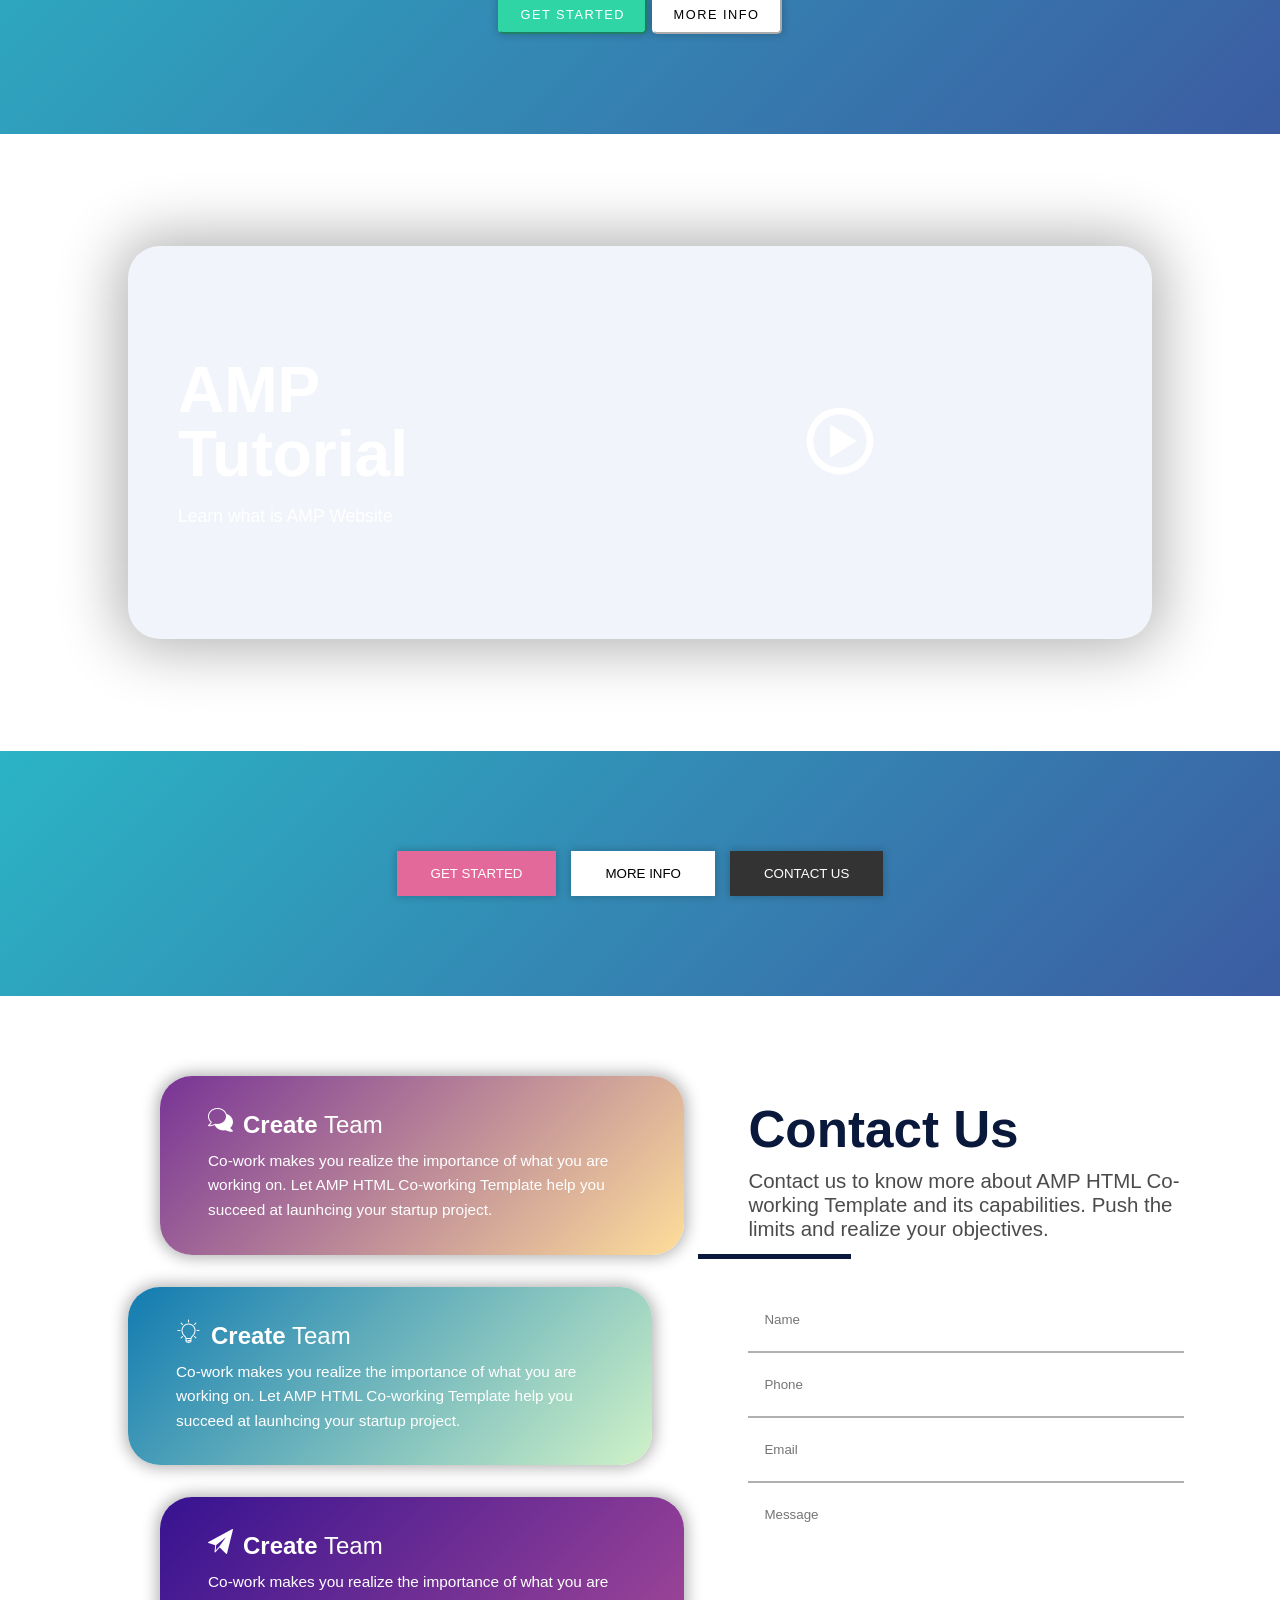
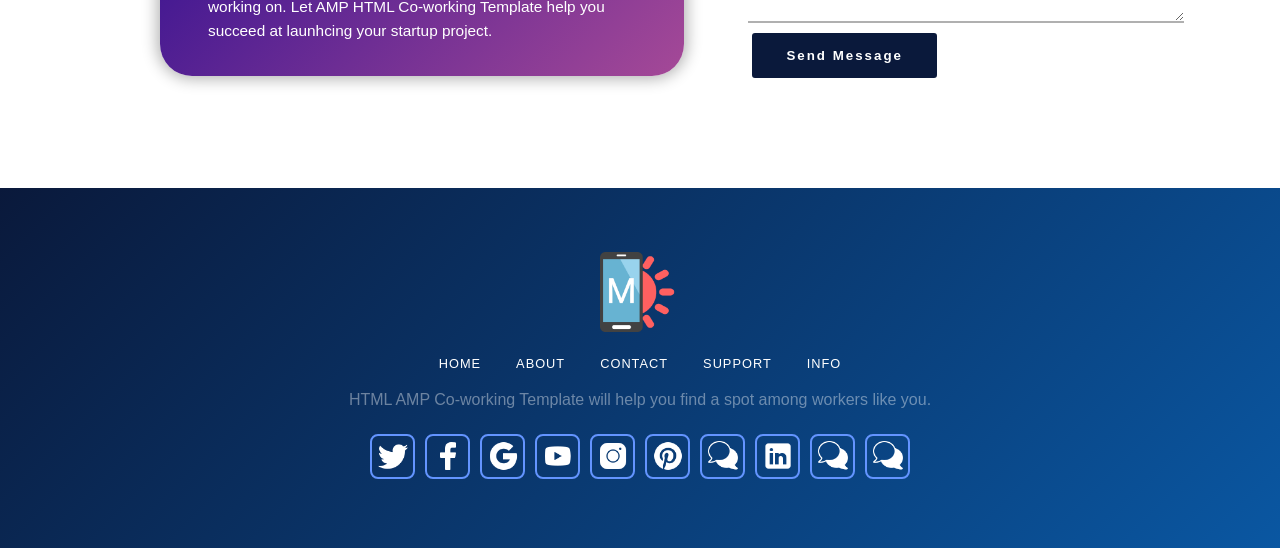
==== commit a34f0db5: "completed this project with responsive" ====
--- a/june3 for practice whole website/index.html
+++ b/june3 for practice whole website/index.html
@@ -170,7 +170,7 @@
             <div class="contact-us-left">
                 <div class="card1">
                     <div class="cardtitle">
-                        <img class="card-img" src="./chat.png" alt="">
+                        <img class="card-img" src="./chat1.png" alt="">
                         <h2 class="card-h2"><b class="card-b">Create</b> Team</h2>
                     </div>
                     <div class="cardcontent">
@@ -180,7 +180,7 @@
                 </div>
                 <div class="card2">
                     <div class="cardtitle">
-                        <img class="card-img" src="./chat.png" alt="">
+                        <img class="card-img" src="./bulb.png" alt="">
                         <h2 class="card-h2"><b class="card-b">Create</b> Team</h2>
                     </div>
                     <div class="cardcontent">
@@ -190,7 +190,7 @@
                 </div>
                 <div class="card3">
                     <div class="cardtitle">
-                        <img class="card-img" src="./chat.png" alt="">
+                        <img class="card-img" src="./plane.png" alt="">
                         <h2 class="card-h2"><b class="card-b">Create</b> Team</h2>
                     </div>
                     <div class="cardcontent">
@@ -233,34 +233,34 @@
             <div class="footer-p">HTML AMP Co-working Template will help you find a spot among workers like you.</div>
             <div class="footer-icons">
                 <div class="icons">
-                    <img class="icons-img" src="./chat.png" alt="">
-                </div>
-                <div class="icons">
-                    <img class="icons-img" src="./chat.png" alt="">
-                </div>
-                <div class="icons">
-                    <img class="icons-img" src="./chat.png" alt="">
-                </div>
-                <div class="icons">
-                    <img class="icons-img" src="./chat.png" alt="">
-                </div>
-                <div class="icons">
-                    <img class="icons-img" src="./chat.png" alt="">
-                </div>
-                <div class="icons">
-                    <img class="icons-img" src="./chat.png" alt="">
-                </div>
-                <div class="icons">
-                    <img class="icons-img" src="./chat.png" alt="">
-                </div>
-                <div class="icons">
-                    <img class="icons-img" src="./chat.png" alt="">
-                </div>
-                <div class="icons">
-                    <img class="icons-img" src="./chat.png" alt="">
-                </div>
-                <div class="icons">
-                    <img class="icons-img" src="./chat.png" alt="">
+                    <img class="icons-img" src="./twitter.png" alt="">
+                </div>
+                <div class="icons">
+                    <img class="icons-img" src="./facebook.png" alt="">
+                </div>
+                <div class="icons">
+                    <img class="icons-img" src="./google.png" alt="">
+                </div>
+                <div class="icons">
+                    <img class="icons-img" src="./yt.png" alt="">
+                </div>
+                <div class="icons">
+                    <img class="icons-img" src="./insta.png" alt="">
+                </div>
+                <div class="icons">
+                    <img class="icons-img" src="./pim.png" alt="">
+                </div>
+                <div class="icons">
+                    <img class="icons-img" src="./chat1.png" alt="">
+                </div>
+                <div class="icons">
+                    <img class="icons-img" src="./linkedin.png" alt="">
+                </div>
+                <div class="icons">
+                    <img class="icons-img" src="./chat1.png" alt="">
+                </div>
+                <div class="icons">
+                    <img class="icons-img" src="./chat1.png" alt="">
                 </div>
             </div>
         </footer>
--- a/june3 for practice whole website/style.css
+++ b/june3 for practice whole website/style.css
@@ -302,7 +302,7 @@
     }
 
     .imgdiv img {
-        width: 70px;
+        width: 50px;
     }
 
     h3 {
@@ -629,6 +629,7 @@
 
 .contact-us-conntent-h2 {
     font-size: 4vw;
+    color: #0A193B;
 }
 
 .contact-us-conntent-p {
@@ -642,7 +643,7 @@
     width: 35%;
     height: 5px;
     left: -50px;
-    background-color: black;
+    background-color: #0A193B;
     margin: 0.8rem 0;
 }
 
@@ -677,6 +678,53 @@
     justify-content: center;
 }
 
+@media (max-width: 512px) {
+    .contact-us {
+        padding: 20px;
+        flex-direction: column;
+    }
+
+    .contact-us-left {
+        width: 100%;
+    }
+
+    .card1 {
+        width: 100%;
+        margin-left: 0;
+    }
+
+     .card2 {
+        width: 100%;
+        margin-left: 0;
+    }
+
+     .card3 {
+        width: 100%;
+        margin-left: 0;
+    }
+
+    .cardtitle{
+        gap: 20px;
+    }
+    .card-p{
+        font-size: 3vw;
+    }
+
+    
+.contact-us-right{
+width: 100%;
+}
+
+.contact-us-conntent-h2{
+    font-size: 8vw;
+}
+.contact-us-conntent-p{
+    font-size: 2.6vw;
+    line-height: 2;
+}
+}
+
+
 footer {
     padding: 4rem 10rem;
     display: flex;
@@ -705,7 +753,7 @@
     opacity: 0.4;
 }
 
-.footer-icons{
+.footer-icons {
     display: flex;
 }
 
@@ -723,4 +771,23 @@
 
 .icons-img {
     width: 30px;
+}
+
+@media (max-width:512px){
+    footer{
+        padding: 4rem 20px;
+    }
+    .footer-nav{
+        margin-top: 3vw;
+        font-size: 2.5vw;
+    }
+    .footer-p{
+        width: 100%;
+        text-align: center;
+        font-weight: 100;
+    }
+    .footer-icons{
+        flex-wrap: wrap;
+        justify-content: center;
+    }
 }
